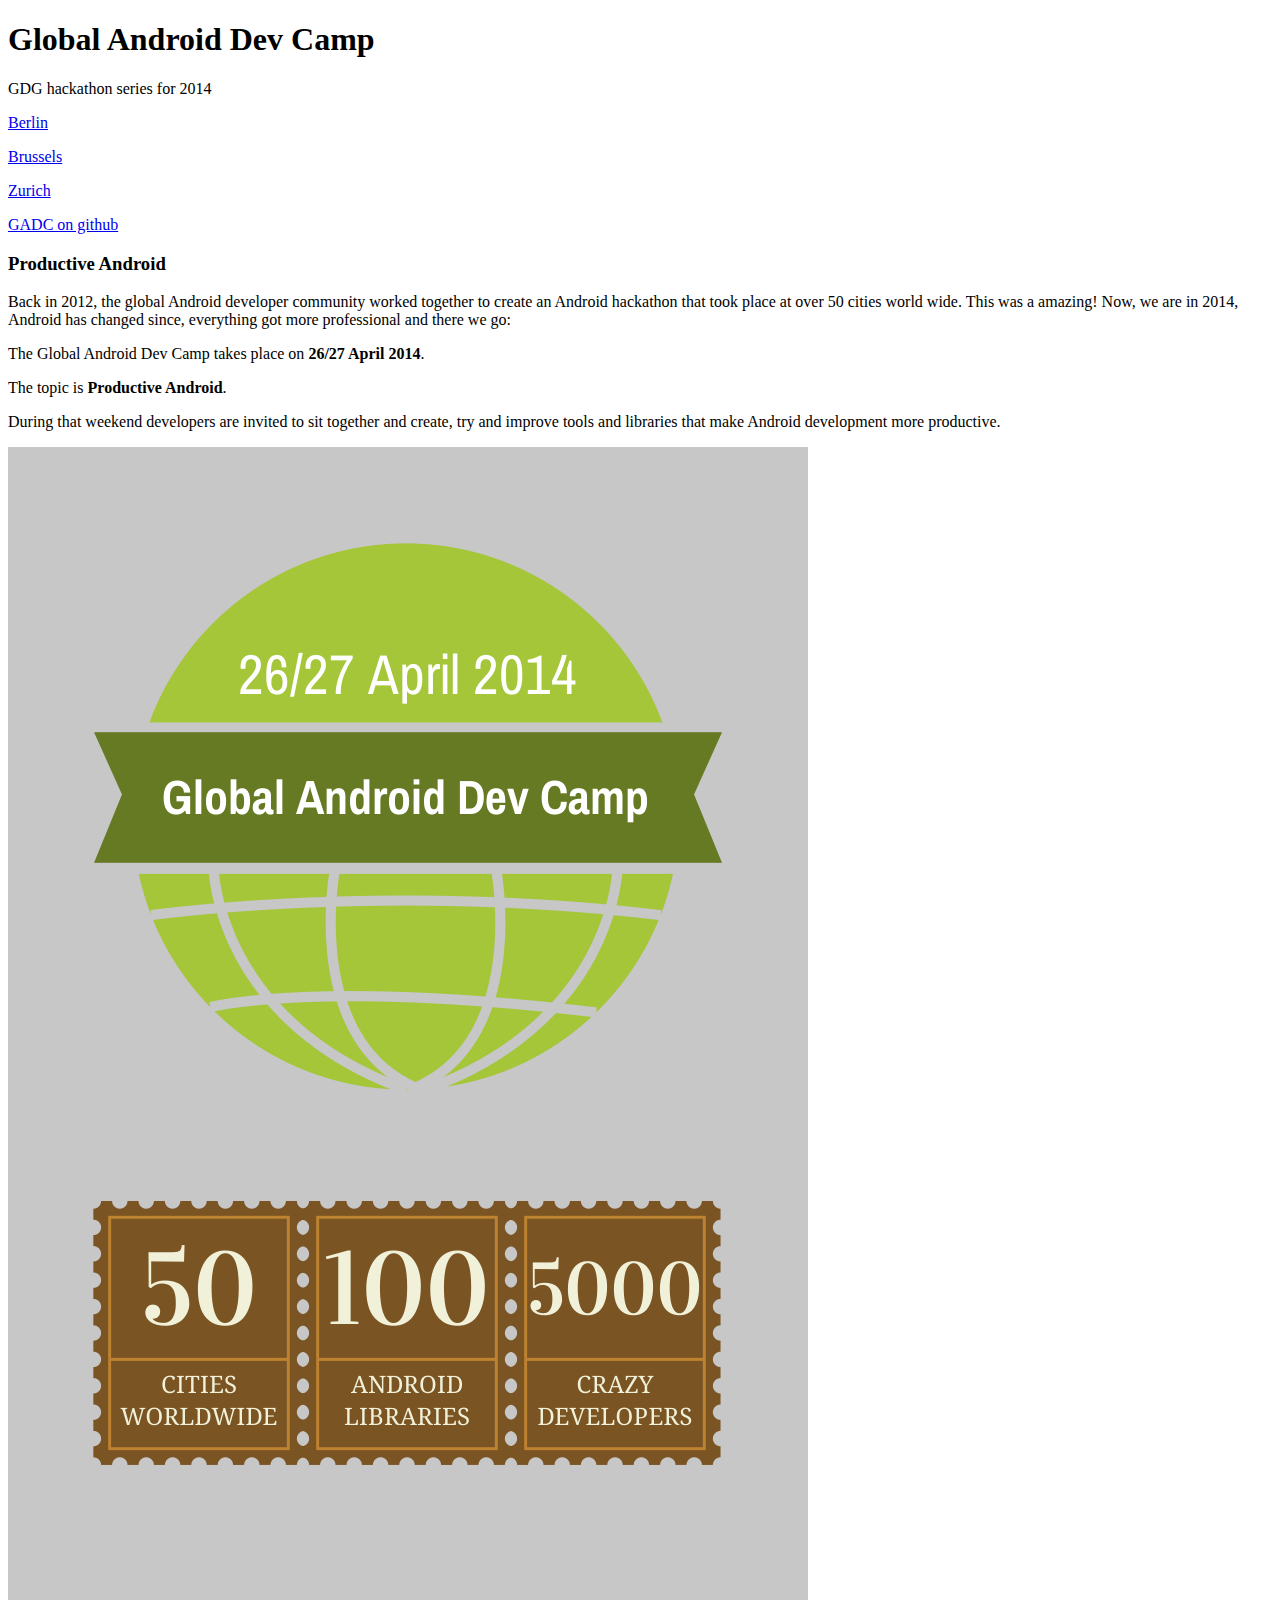
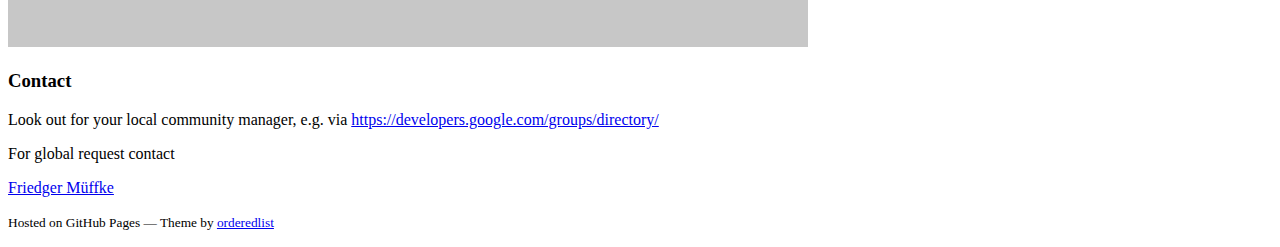
==== index.html @ 712d7062 "Update index.html" ====
<!doctype html>
<html>
  <head>
    <meta charset="utf-8">
    <meta http-equiv="X-UA-Compatible" content="chrome=1">
    <title>Global Android Dev Camp by GlobalAndroidDevCamp</title>

    <link rel="stylesheet" href="stylesheets/styles.css">
    <link rel="stylesheet" href="stylesheets/pygment_trac.css">
    <meta name="viewport" content="width=device-width, initial-scale=1, user-scalable=no">
    <!--[if lt IE 9]>
    <script src="//html5shiv.googlecode.com/svn/trunk/html5.js"></script>
    <![endif]-->
  </head>
  <body>
    <div class="wrapper">
      <header>
        <h1>Global Android Dev Camp</h1>
        <p>GDG hackathon series for 2014</p>

        <p class="view"><a href="/city/berlin">Berlin</a></p>
        <p class="view"><a href="/city/brussels">Brussels</a></p>
        <p class="view"><a href="/city/zurich">Zurich</a></p>
        <p class="view"><a href="https://github.com/GlobalAndroidDevCamp">GADC on github</a></p>

      </header>
      <section>
        <h3>
<a name="productive-android" class="anchor" href="#productive-android"><span class="octicon octicon-link"></span></a>Productive Android</h3>

<p>Back in 2012, the global Android developer community worked together to create an Android hackathon that took place at over 50 cities world wide. This was a amazing! Now, we are in 2014, Android has changed since, everything got more professional and there we go:</p>

<p>The Global Android Dev Camp takes place on <strong>26/27 April 2014</strong>.</p>

<p>The topic is <strong>Productive Android</strong>. </p>

<p>During that weekend developers are invited to sit together and create, try and improve tools and libraries that make Android development more productive. </p>

<p><img src="images/gadc2014.png" alt="GADC2014"></p>

<h3>
<a name="contact" class="anchor" href="#contact"><span class="octicon octicon-link"></span></a>Contact</h3>

<p>Look out for your local community manager, e.g. via <a href="https://developers.google.com/groups/directory/">https://developers.google.com/groups/directory/</a></p>

<p>For global request contact</p>

<p><a href="http://gplus.to/friedger">Friedger Müffke</a></p>
      </section>
      <footer>
        <p><small>Hosted on GitHub Pages &mdash; Theme by <a href="https://github.com/orderedlist">orderedlist</a></small></p>
      </footer>
    </div>
    <script src="javascripts/scale.fix.js"></script>
    
  </body>
</html>
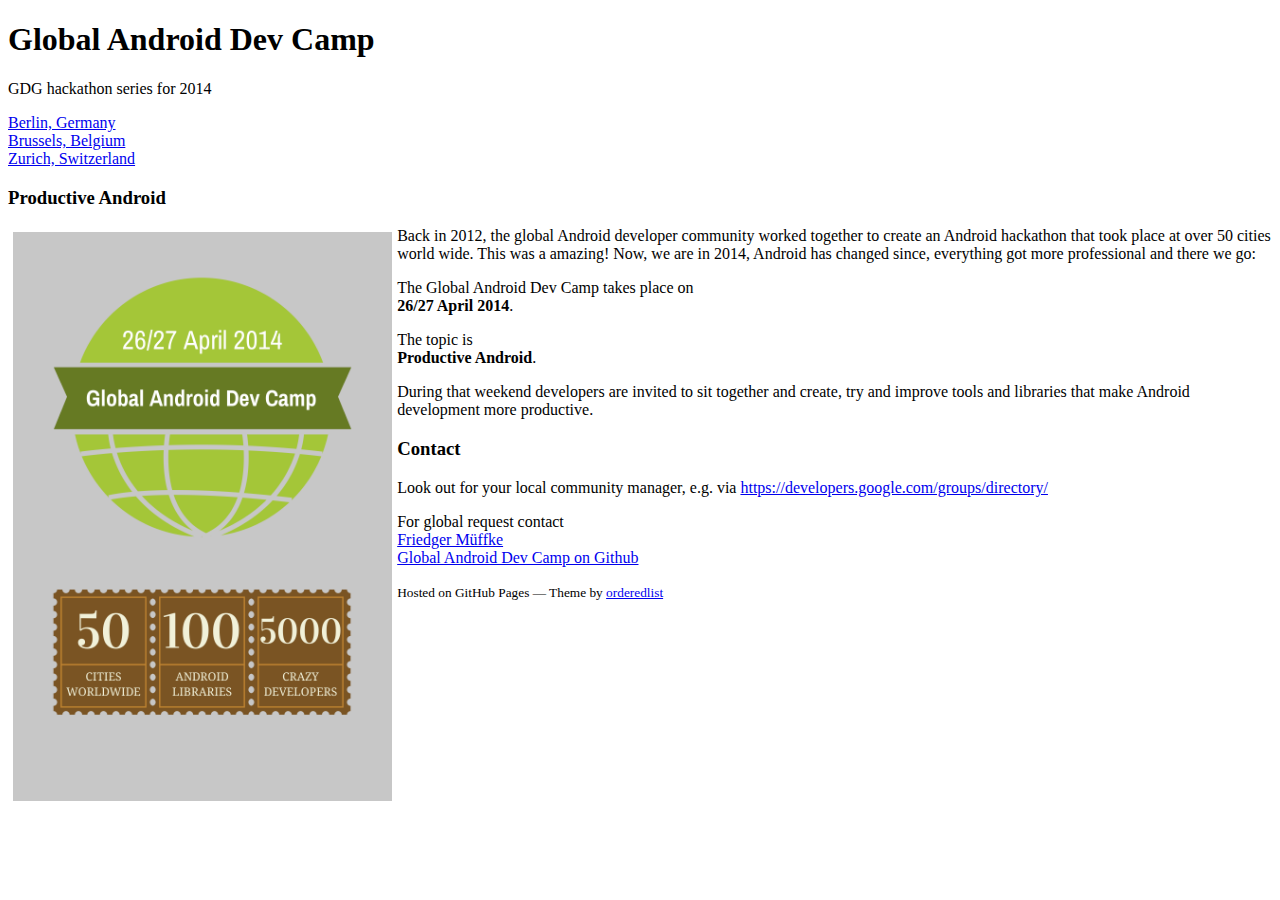
==== commit feb5520b: "add cities" ====
--- a/index.html
+++ b/index.html
@@ -18,35 +18,38 @@
         <h1>Global Android Dev Camp</h1>
         <p>GDG hackathon series for 2014</p>
 
-        <p class="view"><a href="/city/berlin">Berlin</a></p>
-        <p class="view"><a href="/city/brussels">Brussels</a></p>
-        <p class="view"><a href="/city/zurich">Zurich</a></p>
-        <p class="view"><a href="https://github.com/GlobalAndroidDevCamp">GADC on github</a></p>
+        <p class="view">
+        <a href="city/berlin">Berlin, Germany</a><br/>
+        <a href="city/brussels">Brussels, Belgium</a><br/>
+        <a href="city/zurich">Zurich, Switzerland</a><br/>
+        </p>        
 
       </header>
       <section>
         <h3>
 <a name="productive-android" class="anchor" href="#productive-android"><span class="octicon octicon-link"></span></a>Productive Android</h3>
 
+<p><img src="images/gadc2014.png" alt="GADC2014" width="30%" style="padding:5px;float:left;"></p>
+
 <p>Back in 2012, the global Android developer community worked together to create an Android hackathon that took place at over 50 cities world wide. This was a amazing! Now, we are in 2014, Android has changed since, everything got more professional and there we go:</p>
 
-<p>The Global Android Dev Camp takes place on <strong>26/27 April 2014</strong>.</p>
+<p>The Global Android Dev Camp takes place on <br/><strong>26/27 April 2014</strong>.</p>
 
-<p>The topic is <strong>Productive Android</strong>. </p>
+<p>The topic is <br/><strong>Productive Android</strong>. </p>
 
 <p>During that weekend developers are invited to sit together and create, try and improve tools and libraries that make Android development more productive. </p>
 
-<p><img src="images/gadc2014.png" alt="GADC2014"></p>
 
 <h3>
 <a name="contact" class="anchor" href="#contact"><span class="octicon octicon-link"></span></a>Contact</h3>
 
 <p>Look out for your local community manager, e.g. via <a href="https://developers.google.com/groups/directory/">https://developers.google.com/groups/directory/</a></p>
 
-<p>For global request contact</p>
+<p>For global request contact<br/>
+<a href="http://gplus.to/friedger">Friedger Müffke</a><br/>
+<a href="https://github.com/GlobalAndroidDevCamp">Global Android Dev Camp on Github</a></p>
+      </section>
 
-<p><a href="http://gplus.to/friedger">Friedger Müffke</a></p>
-      </section>
       <footer>
         <p><small>Hosted on GitHub Pages &mdash; Theme by <a href="https://github.com/orderedlist">orderedlist</a></small></p>
       </footer>
@@ -54,4 +57,4 @@
     <script src="javascripts/scale.fix.js"></script>
     
   </body>
-</html>
+</html>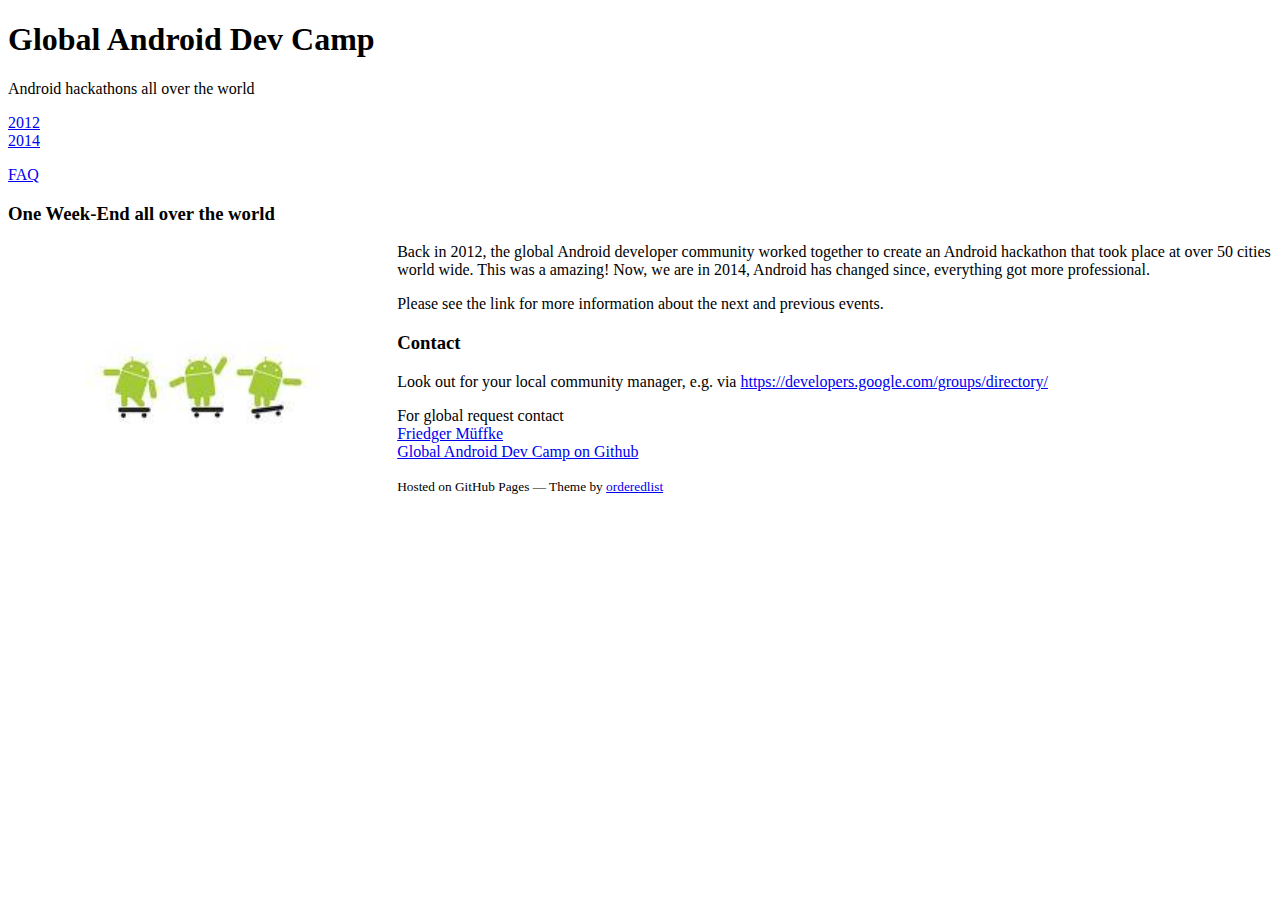
==== commit 0f67f9f9: "make index.html year agnostic" ====
--- a/index.html
+++ b/index.html
@@ -16,29 +16,25 @@
     <div class="wrapper">
       <header>
         <h1>Global Android Dev Camp</h1>
-        <p>GDG hackathon series for 2014</p>
+        <p>Android hackathons all over the world</p>
 
         <p class="view">
-        <a href="city/berlin">Berlin, Germany</a><br/>
-        <a href="city/brussels">Brussels, Belgium</a><br/>
-        <a href="city/zurich">Zurich, Switzerland</a><br/>
+        <a href="http://android-dev-camp-2012.blogspot.com/">2012</a><br/>
+        <a href="/2014">2014</a><br/>        
         </p>        
 
+        <p class="view"><a href="faq.html">FAQ</a></p>
+ 
       </header>
       <section>
         <h3>
-<a name="productive-android" class="anchor" href="#productive-android"><span class="octicon octicon-link"></span></a>Productive Android</h3>
+<a name="one-week-end" class="anchor" href="#one-week-end"><span class="octicon octicon-link"></span></a>One Week-End all over the world</h3>
 
-<p><img src="images/gadc2014.png" alt="GADC2014" width="30%" style="padding:5px;float:left;"></p>
+<p><img src="images/androids.jpg" alt="android developer" width="30%" style="padding:5px;float:left;"></p>
 
-<p>Back in 2012, the global Android developer community worked together to create an Android hackathon that took place at over 50 cities world wide. This was a amazing! Now, we are in 2014, Android has changed since, everything got more professional and there we go:</p>
+<p>Back in 2012, the global Android developer community worked together to create an Android hackathon that took place at over 50 cities world wide. This was a amazing! Now, we are in 2014, Android has changed since, everything got more professional.</p>
 
-<p>The Global Android Dev Camp takes place on <br/><strong>26/27 April 2014</strong>.</p>
-
-<p>The topic is <br/><strong>Productive Android</strong>. </p>
-
-<p>During that weekend developers are invited to sit together and create, try and improve tools and libraries that make Android development more productive. </p>
-
+<p>Please see the link for more information about the next and previous events.</p>
 
 <h3>
 <a name="contact" class="anchor" href="#contact"><span class="octicon octicon-link"></span></a>Contact</h3>
@@ -57,4 +53,4 @@
     <script src="javascripts/scale.fix.js"></script>
     
   </body>
-</html>+</html>
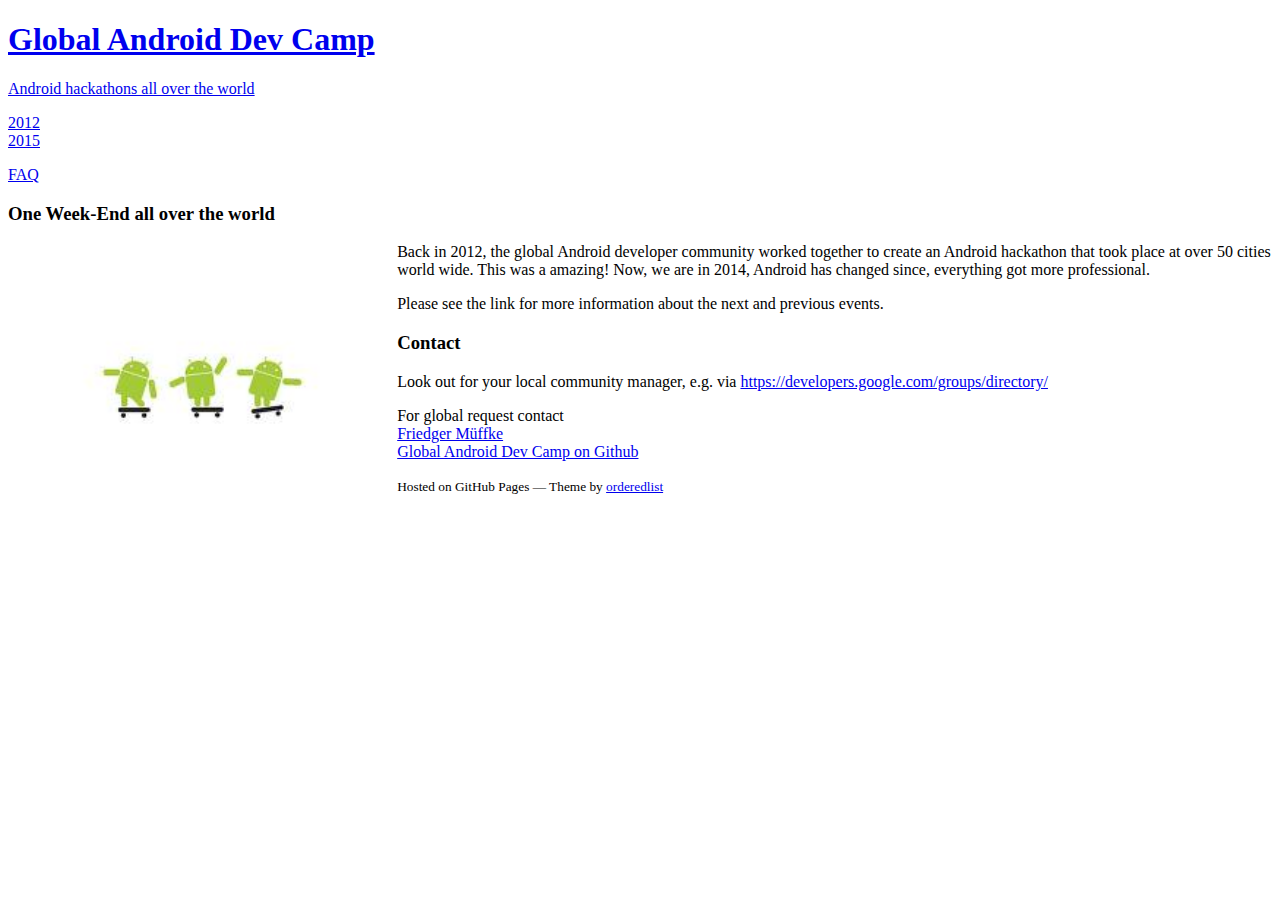
==== commit 7ab5795b: "Update index.html" ====
--- a/index.html
+++ b/index.html
@@ -8,6 +8,7 @@
     <link rel="stylesheet" href="stylesheets/styles.css">
     <link rel="stylesheet" href="stylesheets/pygment_trac.css">
     <meta name="viewport" content="width=device-width, initial-scale=1, user-scalable=no">
+    <a href="https://plus.google.com/102283760516132651199" rel="publisher"/>
     <!--[if lt IE 9]>
     <script src="//html5shiv.googlecode.com/svn/trunk/html5.js"></script>
     <![endif]-->
@@ -20,7 +21,7 @@
 
         <p class="view">
         <a href="http://android-dev-camp-2012.blogspot.com/">2012</a><br/>
-        <a href="/2014">2014</a><br/>        
+        <a href="/2015">2015</a><br/>        
         </p>        
 
         <p class="view"><a href="faq.html">FAQ</a></p>
